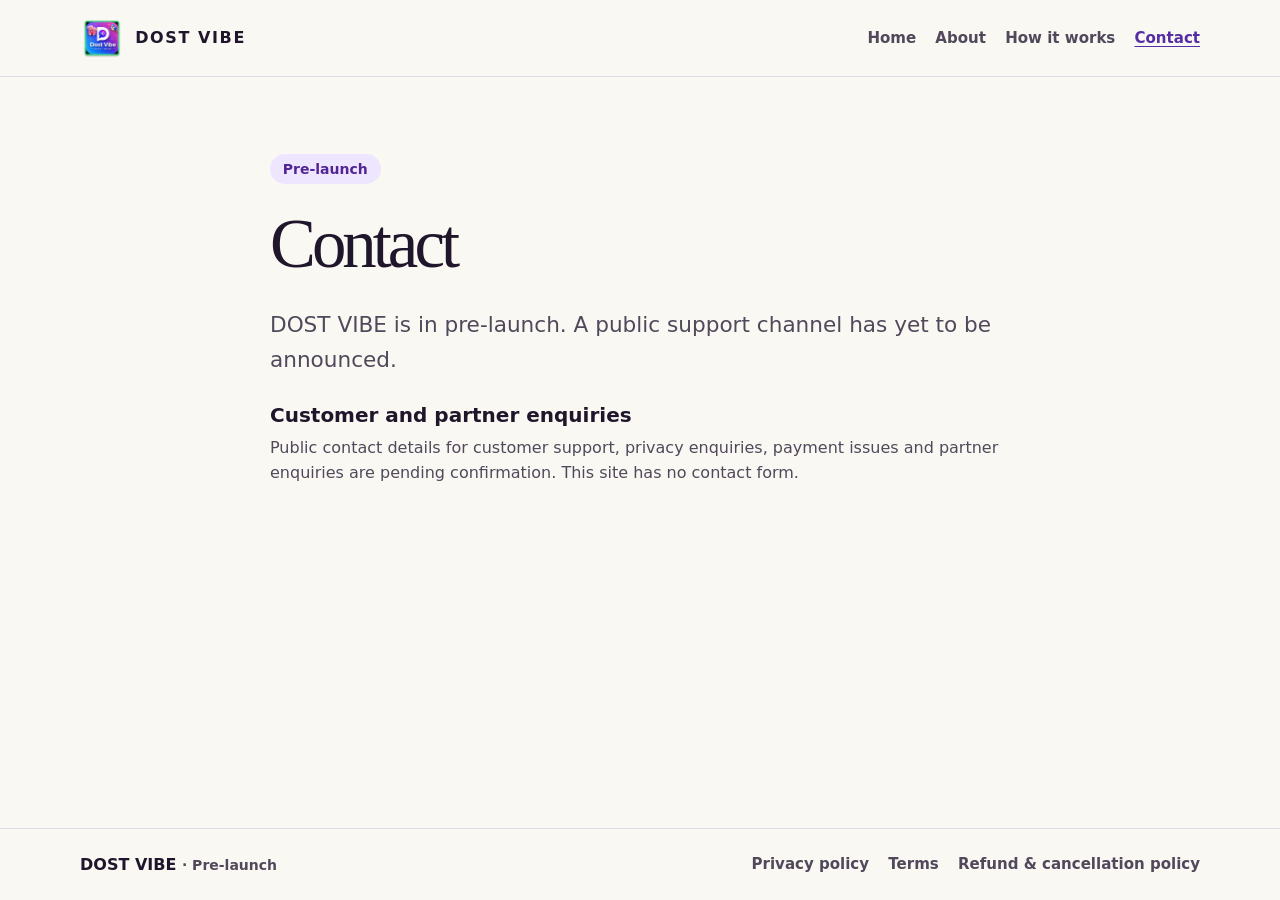
==== contact.html @ 6bf3fe02 "Add files via upload" ====
<!doctype html>
<html lang="en-IN">
<head>
<meta charset="utf-8">
<meta name="viewport" content="width=device-width, initial-scale=1">
<title>Contact | DOST VIBE</title>
<meta name="description" content="Public support status for DOST VIBE.">
<meta name="theme-color" content="#faf8f3">
<link rel="icon" type="image/webp" href="app-icon.webp">
<link rel="stylesheet" href="style.css">
</head>
<body>
<a class="skip" href="#main">Skip to content</a>
<header class="header"><div class="shell top">
<a class="brand" href="index.html"><img class="app-icon" src="app-icon.webp" width="44" height="44" alt="">DOST VIBE</a>
<nav aria-label="Main navigation"><a href="index.html">Home</a><a href="about.html">About</a><a href="how-it-works.html">How it works</a><a href="contact.html" aria-current="page">Contact</a></nav>
</div></header>
<main id="main" class="shell inner">
<article class="prose"><span class="status">Pre-launch</span>
<h1>Contact</h1><p class="lead">DOST VIBE is in pre-launch. A public support channel has yet to be announced.</p>
<!-- Replace this section with verified business identity and public support details before merchant submission. -->
<h2>Customer and partner enquiries</h2><p>Public contact details for customer support, privacy enquiries, payment issues and partner enquiries are pending confirmation. This site has no contact form.</p></article>
</main>
<footer class="footer"><div class="shell bottom"><span class="foot-brand">DOST VIBE <small>· Pre-launch</small></span>
<nav aria-label="Policies"><a href="privacy.html">Privacy policy</a><a href="terms.html">Terms</a><a href="refunds.html">Refund &amp; cancellation policy</a></nav></div></footer>
</body>
</html>
---- style.css ----
:root {
  color-scheme: light;
  --paper: #faf8f3;
  --ink: #20162c;
  --muted: #51495b;
  --purple: #552da5;
  --line: #dfd8e7;
  font-family: "Segoe UI", system-ui, sans-serif;
  color: var(--ink);
  background: var(--paper);
  line-height: 1.6;
}
* { box-sizing: border-box; }
body { margin: 0; min-height: 100vh; display: flex; flex-direction: column; }
main { flex: 1; }
a { color: var(--purple); text-underline-offset: .22em; }
a:focus-visible { outline: 3px solid #9258e6; outline-offset: 4px; }
.shell { width: min(1120px, calc(100% - 40px)); margin-inline: auto; }
.app-icon { display: block; object-fit: contain; flex: none; }
.skip { position: absolute; top: .5rem; left: .5rem; padding: .5rem 1rem; background: white; z-index: 2; transform: translateY(-160%); }
.skip:focus { transform: none; }
.header { border-bottom: 1px solid var(--line); }
.top, .bottom { display: flex; justify-content: space-between; align-items: center; gap: .7rem 2rem; flex-wrap: wrap; }
.top { min-height: 76px; padding-block: .5rem; }
.brand { display: inline-flex; align-items: center; gap: .7rem; font-weight: 850; color: var(--ink); text-decoration: none; letter-spacing: .10em; }
nav { display: flex; flex-wrap: wrap; gap: .05rem 1.2rem; }
nav a { display: inline-flex; align-items: center; min-height: 44px; color: var(--muted); font-size: .94rem; font-weight: 650; text-decoration: none; }
nav a:hover, nav [aria-current] { color: var(--purple); text-decoration: underline; }
.hero { display: grid; grid-template-columns: 1.15fr .85fr; align-items: center; gap: clamp(1rem, 5vw, 5rem); padding-block: clamp(2.5rem, 7vw, 6rem) 2.8rem; }
.status { display: inline-block; background: #eee5ff; color: #512694; border-radius: 2rem; padding: .25rem .8rem; font-size: .875rem; font-weight: 750; }
h1, h2 { line-height: 1.12; }
h1 { font-family: Georgia, serif; font-size: clamp(2.5rem, 6vw, 5.25rem); font-weight: 500; letter-spacing: -.058em; margin: .26em 0; }
h1 em { color: var(--purple); }
h2 { margin: 0 0 .55rem; font-size: 1.25rem; }
p { color: var(--muted); margin: 0 0 1rem; }
.hero-copy p, .lead { font-size: clamp(1.12rem, 2vw, 1.35rem); max-width: 34em; }
.button, .outline { display: inline-flex; align-items: center; min-height: 46px; border-radius: 10px; font-weight: 700; text-decoration: none; padding: .6rem 1.05rem; }
.button { color: white; background: var(--purple); }
.button:hover { background: #422080; }
.outline { border: 1px solid #8a6fbc; }
.outline:hover { background: #eee5ff; }
.art { position: relative; isolation: isolate; width: 100%; max-height: 390px; aspect-ratio: 1.16; overflow: hidden; border-radius: 26px; background: radial-gradient(ellipse at 22% 15%, #7852c2, transparent 58%), linear-gradient(140deg,#39206c,#211237); }
.orbit { position: absolute; inset: 10% 15%; border: 1px solid #b69de25e; border-radius: 50%; transform: rotate(-31deg); }
.orbit.b { inset: 2% 6%; }
.bubble { position: absolute; display: flex; justify-content: center; align-items: center; gap: 6%; border-radius: 25% 25% 25% 6%; box-shadow: 0 12px 25px #160c3d50; }
.first { width: 50%; height: 34%; left: 15%; top: 23%; background: #ede0ff; transform: rotate(-12deg); }
.second { width: 39%; height: 28%; right: 12%; top: 55%; background: #ffad87; transform: rotate(11deg); border-radius: 25% 25% 7% 25%; }
.bubble i { width: 5%; height: 25%; border-radius: 10px; background: #6334a9; }
.bubble i:nth-child(even) { height: 38%; }
.bubble i:nth-child(3) { height: 54%; }
.bubble b { width: 8%; aspect-ratio: 1; background: #74352c; border-radius: 50%; }
.features { display: grid; grid-template-columns: repeat(3, 1fr); gap: 1rem; }
.features article { border: 1px solid var(--line); background: #fffdfb; border-radius: 15px; padding: 1.25rem; }
.symbol { color: var(--purple); background: #eee5ff; display: grid; place-items: center; width: 36px; height: 36px; border-radius: 10px; margin-bottom: 1rem; font-size: 1.35rem; font-weight: 750; }
.features p, .band p { margin: 0; }
.band { margin-block: 1.25rem 3.5rem; padding: 1.25rem; background: #f2ebff; border-radius: 15px; display: flex; align-items: center; justify-content: space-between; flex-wrap: wrap; gap: 1rem; }
.band p { max-width: 58ch; }
.inner { padding-block: clamp(2rem, 6vw, 4.8rem); }
.prose { max-width: 740px; margin-inline: auto; }
.prose h1 { font-size: clamp(2.45rem, 5.8vw, 4.3rem); margin-block: .32em .36em; }
.prose h2 { margin-top: 1.65rem; }
.steps { padding-inline-start: 1.6rem; }
.steps li { padding-inline-start: .4rem; }
.steps li::marker { font-weight: 750; color: var(--purple); }
.note { background: #f2ebff; border-radius: 12px; padding: .85rem 1rem; }
.footer { border-top: 1px solid var(--line); }
.bottom { padding-block: .85rem; }
.foot-brand { font-weight: 750; }
.foot-brand small { font-size: .875rem; color: var(--muted); font-weight: 550; }
@media (max-width: 740px) {
  .hero { grid-template-columns: 1fr; }
  .art { max-height: 290px; aspect-ratio: 1.5; }
  .features { grid-template-columns: 1fr; }
}
@media (max-width: 400px) {
  .shell { width: calc(100% - 30px); }
  nav { gap: .05rem .8rem; }
}
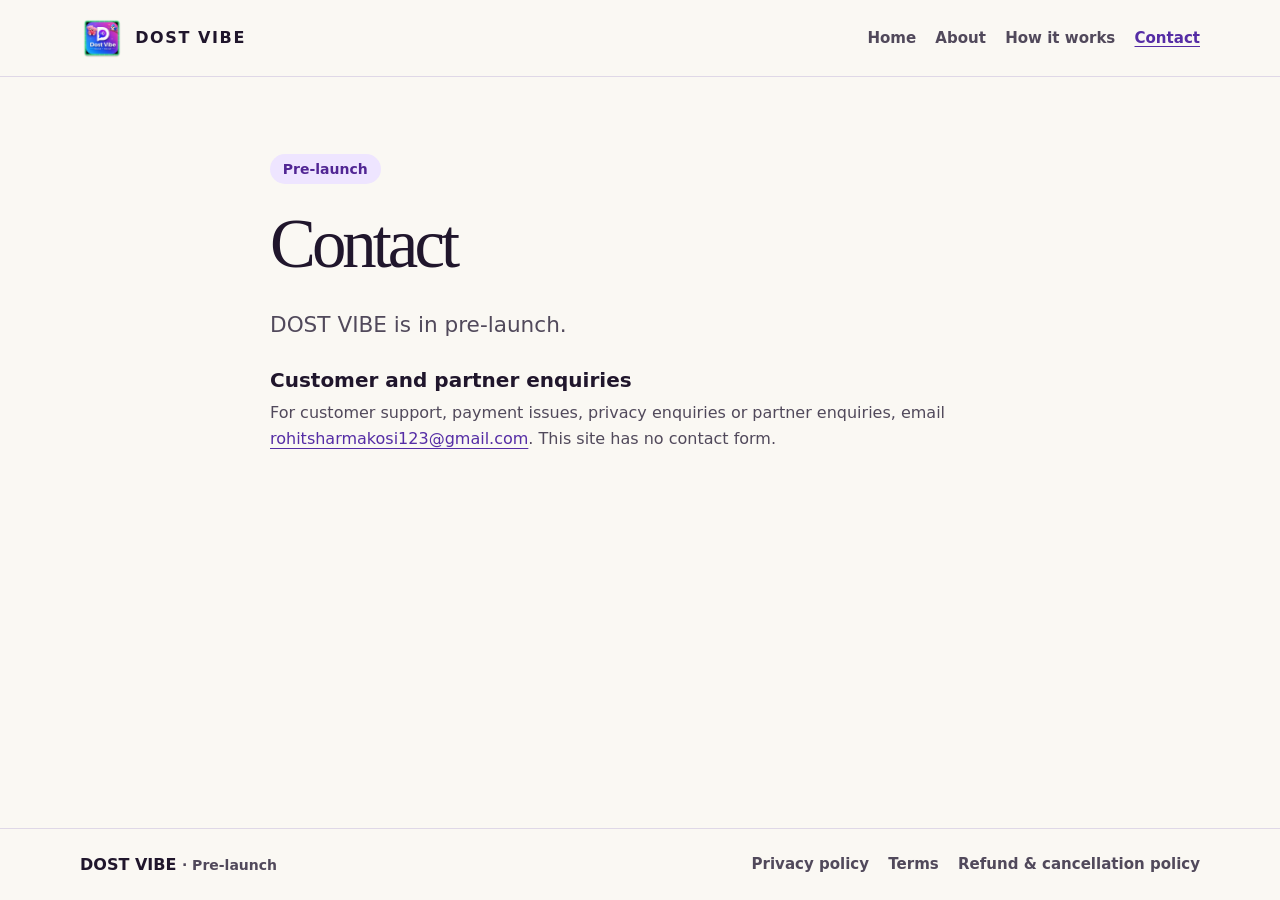
==== commit 85590b7d: "Publish DOST VIBE support email" ====
--- a/contact.html
+++ b/contact.html
@@ -4,7 +4,7 @@
 <meta charset="utf-8">
 <meta name="viewport" content="width=device-width, initial-scale=1">
 <title>Contact | DOST VIBE</title>
-<meta name="description" content="Public support status for DOST VIBE.">
+<meta name="description" content="Contact DOST VIBE for customer support, payment issues, privacy enquiries and partner enquiries.">
 <meta name="theme-color" content="#faf8f3">
 <link rel="icon" type="image/webp" href="app-icon.webp">
 <link rel="stylesheet" href="style.css">
@@ -17,9 +17,8 @@
 </div></header>
 <main id="main" class="shell inner">
 <article class="prose"><span class="status">Pre-launch</span>
-<h1>Contact</h1><p class="lead">DOST VIBE is in pre-launch. A public support channel has yet to be announced.</p>
-<!-- Replace this section with verified business identity and public support details before merchant submission. -->
-<h2>Customer and partner enquiries</h2><p>Public contact details for customer support, privacy enquiries, payment issues and partner enquiries are pending confirmation. This site has no contact form.</p></article>
+<h1>Contact</h1><p class="lead">DOST VIBE is in pre-launch.</p>
+<h2>Customer and partner enquiries</h2><p>For customer support, payment issues, privacy enquiries or partner enquiries, email <a href="mailto:rohitsharmakosi123@gmail.com">rohitsharmakosi123@gmail.com</a>. This site has no contact form.</p></article>
 </main>
 <footer class="footer"><div class="shell bottom"><span class="foot-brand">DOST VIBE <small>· Pre-launch</small></span>
 <nav aria-label="Policies"><a href="privacy.html">Privacy policy</a><a href="terms.html">Terms</a><a href="refunds.html">Refund &amp; cancellation policy</a></nav></div></footer>
